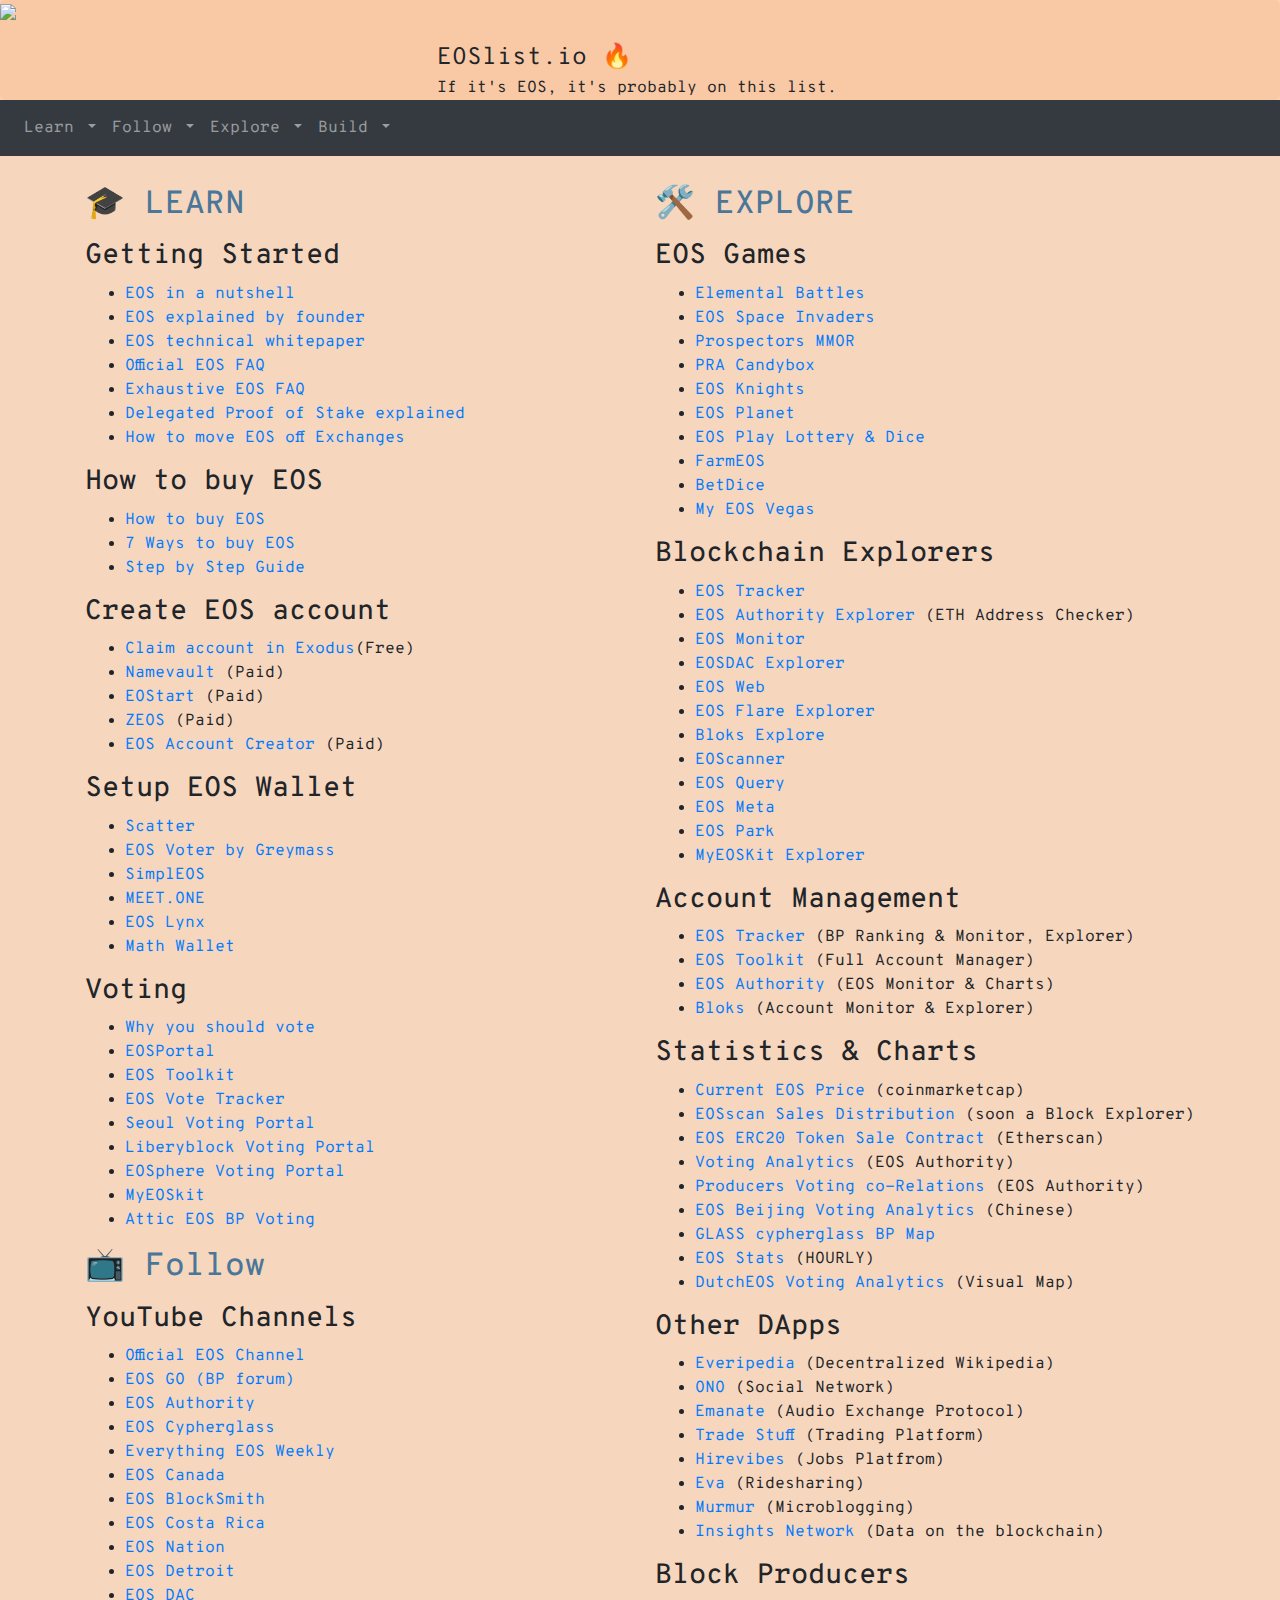
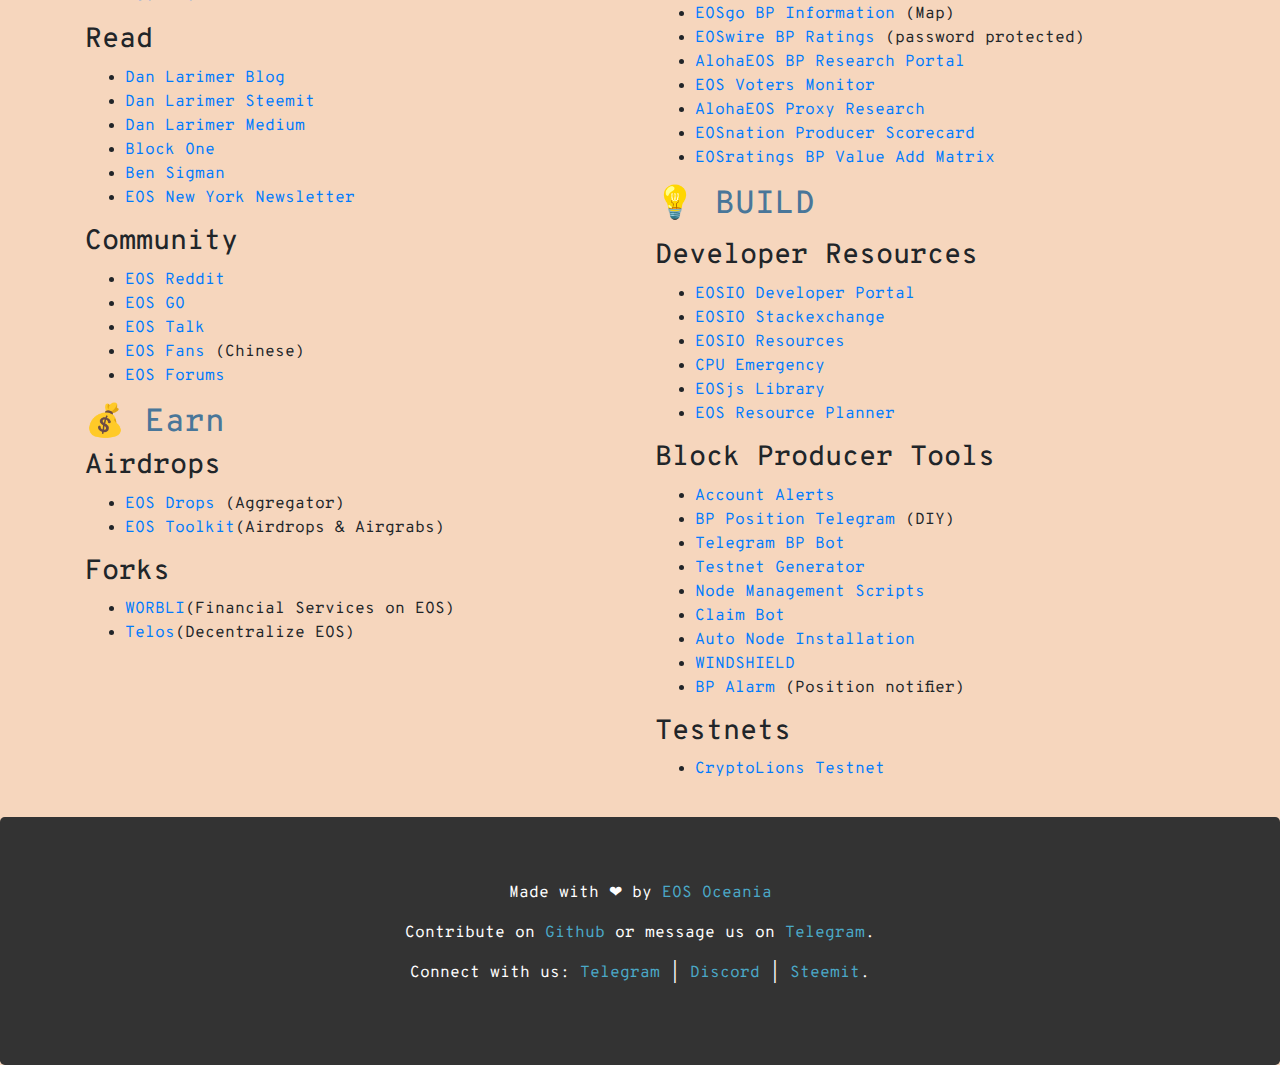
==== home.html @ b073e50b "Added contribution link" ====
<!DOCTYPE html>
<html lang="en">
  <head>
  <meta charset="utf-8"> 
  <meta name="viewport" content="width=device-width, initial-scale=1">

  <title>The Definitive List of EOS Projects, Resources & DApps | EOSlist.io</title>

  <meta name="description" content="Keeping up to date with the EOS Ecosystem has never been this easy!
  Now you have all eosio projects, dapps & tutorials in one place. If it's EOS - it's probably on this list." />

  <meta name="keywords" content="EOS, eos, EOSIO, eosio, DAPPS, DApps, EOS resources, EOS list, EOS projects" />
  <meta name="Robots" content="index,follow" />
	  	  
<!-- Google Analytics -->
<script>
(function(i,s,o,g,r,a,m){i['GoogleAnalyticsObject']=r;i[r]=i[r]||function(){
(i[r].q=i[r].q||[]).push(arguments)},i[r].l=1*new Date();a=s.createElement(o),
m=s.getElementsByTagName(o)[0];a.async=1;a.src=g;m.parentNode.insertBefore(a,m)
})(window,document,'script','https://www.google-analytics.com/analytics.js','ga');

ga('create', 'UA-127103518-2', 'auto');
ga('send', 'pageview');
</script>
<!-- End Google Analytics -->	  
	  
  </script>
	  
  <link rel="stylesheet" href="https://maxcdn.bootstrapcdn.com/bootstrap/4.1.3/css/bootstrap.min.css">
  <link rel="stylesheet" href="./home.css">
  <script src="https://ajax.googleapis.com/ajax/libs/jquery/3.3.1/jquery.min.js"></script>
  <script src="https://cdnjs.cloudflare.com/ajax/libs/popper.js/1.14.3/umd/popper.min.js"></script>
  <script src="https://maxcdn.bootstrapcdn.com/bootstrap/4.1.3/js/bootstrap.min.js"></script>
  <link href="https://fonts.googleapis.com/css?family=Overpass+Mono:300,400,600,700&amp;subset=latin-ext" rel="stylesheet">

   <!-- HTML5 shim and Respond.js for IE8 support of HTML5 elements and media queries -->
  <!-- WARNING: Respond.js doesn't work if you view the page via file:// -->
  <!--[if lt IE 9]>
      <script src="https://oss.maxcdn.com/html5shiv/3.7.2/html5shiv.min.js"></script>
      <script src="https://oss.maxcdn.com/respond/1.4.2/respond.min.js"></script>
  <![endif]-->	  
	  
	  
	  
	  
	  
<style>
  .hero { max-height: 200px;
  padding-top: 0px;
  margin-top: 0px;

  }
  .invert{
    color: #fff;
  background-color: #000;
  }
  .img1 {
		padding: 10px 10px 50px 10px;
  }
  *{
  font-family: "Overpass Mono", monospace;
  }
  h2 {
	color: #497699;
 }
 body{
 /*background-color: #fbe3cf;*/
 background-color: #f6d6bd;
 }
 .bottom{
 background-color: #333;
 color: #fff;
 }
  .bottom a{
 color: #4ba9c8;
 }
.heading-container{
 background-color: #f9c9a5;
 }
  </style>
</head>
<body>

<div class="heading-container">
  <div class="row">
    <div class="col-sm-12 col-md-4 logo-container">
		  <img class="logo" src="https://cdn.steemitimages.com/DQmfYf5gGstGytG9zdXpYiwiYhxTia1myZEdCLdBuCLkZhG/eosoceania-sm.png">
	  </div>
    <div class="col-sm-12 col-md-8 subheading" >
      <div class="title">EOSlist.io 🔥</div>
      <div class="tagline">If it's EOS, it's probably on this list.</div>
    </div>
  </div>
</div>

<nav class="navbar navbar-expand-sm bg-dark navbar-dark" style="text-align:center;">
  <button class="navbar-toggler" type="button" data-toggle="collapse" data-target="#collapsibleNavbar">
    <span class="navbar-toggler-icon"></span>
  </button>
  <div class="collapse navbar-collapse" id="collapsibleNavbar">
    <ul class="navbar-nav">
      <li class="nav-item dropdown">
        <a class="nav-link dropdown-toggle" href="#" id="navbarDropdown" role="button"
        data-toggle="dropdown" aria-haspopup="true" aria-expanded="false">
          Learn
        </a>
        <div class="dropdown-menu" aria-labelledby="navbarDropdown">
            <a class="dropdown-item" href="#start">Getting Started</a>
            <a class="dropdown-item" href="#buy">How to buy EOS</a>
            <a class="dropdown-item" href="#account">Create EOS Account</a>
            <a class="dropdown-item" href="#wallet">Setup EOS Wallets</a>
            <a class="dropdown-item" href="#vote">Voting</a>
        </div>
      </li>

      <li class="nav-item dropdown">
        <a class="nav-link dropdown-toggle" href="#" id="navbarDropdown" role="button"
        data-toggle="dropdown" aria-haspopup="true" aria-expanded="false">
          Follow
        </a>
        <div class="dropdown-menu" aria-labelledby="navbarDropdown">
            <a class="dropdown-item" href="#video">Youtube Channels</a>
            <a class="dropdown-item" href="#article">Read</a>
            <a class="dropdown-item" href="#community">Community</a>
        </div>
      </li>

      <li class="nav-item dropdown">
        <a class="nav-link dropdown-toggle" href="#" id="navbarDropdown" role="button"
        data-toggle="dropdown" aria-haspopup="true" aria-expanded="false">
          Explore
        </a>
        <div class="dropdown-menu" aria-labelledby="navbarDropdown">
          <a class="dropdown-item" class="nav-link" href="#game">EOS Games</a>
          <a class="dropdown-item" class="nav-link" href="#explorer">Blockchain Explorers</a>
          <a class="dropdown-item" class="nav-link" href="#accountmgt">Account Management</a>
          <a class="dropdown-item" class="nav-link" href="#stat">Statistics &amp; Charts</a>
          <a class="dropdown-item" class="nav-link" href="#bp">Block Producers</a>
        </div>
      </li>

      <li class="nav-item dropdown">
        <a class="nav-link dropdown-toggle" href="#" id="navbarDropdown" role="button"
        data-toggle="dropdown" aria-haspopup="true" aria-expanded="false">
          Build
        </a>
        <div class="dropdown-menu" aria-labelledby="navbarDropdown">
          <a class="dropdown-item" class="nav-link" href="#dev">Developer Resources</a>
          <a class="dropdown-item" class="nav-link" href="#bptool">Block Producer Tools</a>
          <a class="dropdown-item" class="nav-link" href="#testnet">Testnets</a>
        </div>
      </li>

    </ul>
  </div>
</nav>

<div class="container main" style="margin-top:30px; padding-bottom:20px;">
  <div class="row">
    <div class="col-sm-6 md-6">
	     <h2>🎓 LEARN</h2>
          <p><a name="start"></a></p>
          <h3>Getting Started</h3>
            <ul>
              <li><a href="https://youtu.be/9C3qFqJQ4Pw"  data-toggle="tooltip" title="Author:boxmining"  target="_blank">EOS in a nutshell</a></li>
              <li><a href="https://youtu.be/xkXuFeN-KMw"  data-toggle="tooltip" title="Author:Dan Larimer"  target="_blank">EOS explained by founder</a></li>
              <li><a href="https://github.com/EOSIO/Documentation/blob/master/TechnicalWhitePaper.md"  data-toggle="tooltip" title="Author:EOSIO"  target="_blank">EOS technical whitepaper</a></li>
              <li><a href="https://eos.io/faq"  data-toggle="tooltip" title="Author:EOS.io"  target="_blank">Official EOS FAQ</a></li>
              <li><a href="https://www.reddit.com/r/eos/comments/88585f/the_exhaustive_eos_faq/"  target="_blank" data-toggle="tooltip" title="Author:Reddit">Exhaustive EOS FAQ</a></li>
              <li><a href="https://steemit.com/dpos/@dantheman/dpos-consensus-algorithm-this-missing-white-paper"  target="_blank">Delegated Proof of Stake explained</a></li>
		          <li><a href="https://steemit.com/eos/@eosnewyork/the-complete-guide-for-moving-eos-tokens-off-of-exchanges"  target="_blank"  data-toggle="tooltip" title="Author:EOS NY">How to move EOS off Exchanges</a></li>
            </ul>
          <p><a name="buy"></a></p>
          <h3>How to buy EOS</h3>
            <ul>
							<li><a href="https://www.bitpremier.com/buy-eos"  target="_blank">How to buy EOS</a></li>
							<li><a href="https://hackernoon.com/where-how-to-buy-eos-ca99d151c8fe" target="_blank" >7 Ways to buy EOS</a></li>
							<li><a href="https://buyingeos.com"  target="_blank">Step by Step Guide</a></li>
            </ul>
          <p><a name="account"></a></p>
          <h3>Create EOS account</h3>
            <ul>
              <li><a href="https://support.exodus.io/article/757-eos-claiming-your-eos-with-simpleos" target="_blank">Claim account in Exodus</a>(Free)</li>
							<li><a href="https://namevault.co"  target="_blank">Namevault</a> (Paid)</li>
							<li><a href="https://www.eostart.com" target="_blank" >EOStart</a> (Paid)</li>
							<li><a href="https://www.zeos.co" target="_blank" >ZEOS</a> (Paid)</li>
							<li><a href="https://eos-account-creator.com" target="_blank" >EOS Account Creator</a> (Paid)</li>
            </ul>
          <p><a name="wallet"></a></p>
          <h3>Setup EOS Wallet</h3>
            <ul>
							<li><a href="https://get-scatter.com" target="_blank">Scatter</a></li>
							<li><a href="https://github.com/greymass/eos-voter"  target="_blank">EOS Voter by Greymass</a></li>
							<li><a href="https://eosrio.io/simpleos"  target="_blank">SimplEOS</a></li>
							<li><a href="https://meet.one/download/en"  target="_blank">MEET.ONE</a></li>
							<li><a href="https://eoslynx.com" target="_blank" >EOS Lynx</a></li>
		    					<li><a href="http://www.mathwallet.org/en/" target="_blank">Math Wallet</a></li>    
	</ul>
          <p><a name="vote"></a></p>
		      <h3>Voting</h3>
            <ul>
              <li><a href="https://steemit.com/eos/@eosoceania/why-you-should-use-your-vote" target="_blank">Why you should vote</a></li>
							<li><a href="http://www.eosportal.io" target="_blank" >EOSPortal</a></li>
              <li><a href="https://eostoolkit.io" target="_blank">EOS Toolkit</a></li>
              <li><a href="https://votetracker.io" target="_blank">EOS Vote Tracker</a></li>
							<li><a href="https://portal.eoseoul.io"  target="_blank">Seoul Voting Portal</a></li>
              <li><a href="http://vote.libertyblock.io"  target="_blank">Liberyblock Voting Portal</a></li>
							<li><a href="https://eosvoter.eosphere.io" target="_blank" >EOSphere Voting Portal</a></li>
							<li><a href="https://www.myeoskit.com/?#/vote"  target="_blank">MyEOSkit</a></li>
							<li><a href="https://atticlab.net/vote" target="_blank" >Attic EOS BP Voting</a></li>
						</ul>
          <h2>📺 Follow</h2>
          <p><a name="video"></a></p>
					<h3>YouTube Channels</h3>
						<ul>
						  <li><a href="https://www.youtube.com/channel/UCbc7vIgwb-sPSckU0FbWmRg" target="_blank">Official EOS Channel</a></li>
						  <li><a href="https://www.youtube.com/channel/UC0fwWI2RBBtEIYIP6fH68XQ" target="_blank">EOS GO (BP forum)</a></li>
							<li><a href="https://www.youtube.com/channel/UCCBylil96ibgcBC1FDcMouw" target="_blank">EOS Authority</a></li>
							<li><a href="https://www.youtube.com/channel/UCnXofUeO5w1dO9JGWWDdqPQ" target="_blank">EOS Cypherglass</a></li>
              <li><a href="https://youtu.be/VsXN1rg1IPo" target="_blank">Everything EOS Weekly</a></li>
							<li><a href="https://www.youtube.com/channel/UCoTHlEOVdeN9NOc5b5C1-vQ" target="_blank">EOS Canada</a></li>
							<li><a href="https://www.youtube.com/channel/UC0UaoraKSMrjBQ7OH-i_XPw" target="_blank">EOS BlockSmith</a></li>
							<li><a href="https://www.youtube.com/channel/UCvYinCH3O1iKpi-_dNfQAGQ" target="_blank">EOS Costa Rica</a></li>
							<li><a href="https://www.youtube.com/channel/UCXgAY9DyooykrubRXw3xK1g" target="_blank">EOS Nation</a></li>
							<li><a href="https://www.youtube.com/channel/UCnbdh6f2U54_18YEe89xpnA" target="_blank">EOS Detroit</a></li>
							<li><a href="https://www.youtube.com/user/testingorg1/videos" target="_blank" >EOS DAC</a></li>
            </ul>
            <p><a name="article"></a></p>
              <h3>Read</h3>
                <ul>
                  <li><a href="https://bytemaster.github.io"  target="_blank">Dan Larimer Blog</a></li>
                  <li><a href="https://steemit.com/@dan"  target="_blank">Dan Larimer Steemit</a></li>
                  <li><a href="https://medium.com/@bytemaster"  target="_blank">Dan Larimer Medium</a></li>
                  <li><a href="https://medium.com/block-one"  target="_blank">Block One</a></li>
                  <li><a href="https://medium.com/@bensig"  target="_blank">Ben Sigman</a></li>
                  <li><a href="https://medium.com/@eosnewyork"  target="_blank">EOS New York Newsletter</a></li>
                </ul>
              <p><a name="community"></a></p>
              <h3>Community</h3>
                <ul>
              	   <li><a href="https://www.reddit.com/r/eos" target="_blank">EOS Reddit</a></li>
							     <li><a href="https://forums.eosgo.io" target="_blank">EOS GO</a></li>
								   <li><a href="https://eostalk.io/forums" target="_blank">EOS Talk</a></li>
              	   <li><a href="https://eosfans.io" target="_blank">EOS Fans</a> (Chinese) </li>
                  <li><a href="https://eosforum.org" target="_blank">EOS Forums</a></li>
        			 </ul>
	    <h2>💰 Earn </h2> 
		<h3>Airdrops</h3>
                <ul>
                  <li><a href="https://eosdrops.io/"  target="_blank">EOS Drops</a> (Aggregator) </li>
                  <li><a href="https://eostoolkit.io"  target="_blank">EOS Toolkit</a>(Airdrops & Airgrabs)</li>
                </ul>
		<h3>Forks</h3>
                <ul>
			<li><a href="https://www.worbli.io/"  target="_blank">WORBLI</a>(Financial Services on EOS)</li>
                  <li><a href="https://www.telosfoundation.io/"  target="_blank">Telos</a>(Decentralize EOS)</li>
                </ul>
          </div>
 <div class="col-sm-6 md-6">
  <h2>🛠️ EXPLORE</h2>
  <p><a name="game"></a></p>
  	<h3>EOS Games</h3>
  	 <ul>
  	    <li><a href="https://battles.eos.io">Elemental Battles</a></li>
      	    <li><a href="https://eosauthority.com/space"  target="_blank">EOS Space Invaders</a></li>
            <li><a href="https://prospectors.io/"  target="_blank">Prospectors MMOR</a></li>	    
     	    <li><a href="https://chain.pro/web-prabox/#/home"  target="_blank">PRA Candybox</a></li>
      	    <li><a href="http://eosknights.io"  target="_blank">EOS Knights</a></li>
	    <li><a href="https://eosplanet.one/"  target="_blank">EOS Planet</a></li>
      	    <li><a href="https://eosplay.com"  target="_blank">EOS Play Lottery & Dice</a></li>
      	    <li><a href="https://www.farmeos.io"  target="_blank">FarmEOS</a></li>
      	    <li><a href="https://betdice.one"  target="_blank">BetDice</a></li>
      	   <li><a href="https://www.myeosvegas.com"  target="_blank">My EOS Vegas</a></li>
    	</ul>
  <p><a name="explorer"></a></p>
  	<h3>Blockchain Explorers</h3>
         <ul>
      	  <li><a href="https://eostracker.io" target="_blank">EOS Tracker</a></li>
      	  <li><a href="https://eosauthority.com" target="_blank">EOS Authority Explorer</a> (ETH Address Checker)</li>
      	  <li><a href="https://eosmonitor.io" target="_blank">EOS Monitor</a></li>
      	  <li><a href="https://explorer.eosdac.io/transfers" target="_blank">EOSDAC Explorer</a></li>
      	  <li><a href="https://eosweb.net" target="_blank">EOS Web</a> </li>
      	  <li><a href="http://eosflare.io" target="_blank">EOS Flare Explorer</a></li>
          <li><a href="https://www.bloks.io" target="_blank">Bloks Explore</a></li>
          <li><a href="https://eoscanner.io" target="_blank">EOScanner</a></li>
          <li><a href="https://eosquery.com" target="_blank">EOS Query</a></li>
    	  <li><a href="https://eosmeta.io" target="_blank">EOS Meta</a></li>
          <li><a href="https://eospark.com" target="_blank">EOS Park</a></li>
          <li><a href="https://www.myeoskit.com/?#/tx" target="_blank">MyEOSKit Explorer</a></li>
  </ul>
  <p></a name="accountmgt"></a></p>
  <h3>Account Management</h3>
	 <ul>
	 <li><a href="https://eostracker.io"  target="_blank">EOS Tracker</a> (BP Ranking &amp; Monitor, Explorer)</li>
	 <li><a href="https://eostoolkit.io" target="_blank">EOS Toolkit</a> (Full Account Manager)</li>
	 <li><a href="https://eosauthority.com"  target="_blank">EOS Authority</a> (EOS Monitor &amp; Charts)</li>
	 <li><a href="https://www.bloks.io" target="_blank" >Bloks</a> (Account Monitor &amp; Explorer)</li>
          </ul>
  <p><a name="stat"></a></p>
  <h3>Statistics &amp; Charts</h3>
    <ul>
      <li><a href="https://coinmarketcap.com/currencies/eos/#markets" target="_blank">Current EOS Price</a> (coinmarketcap)</li>
      <li><a href="https://eosscan.io" target="_blank">EOSscan Sales Distribution</a> (soon a Block Explorer)</li>
      <li><a href="https://etherscan.io/token/EOS" target="_blank">EOS ERC20 Token Sale Contract</a> (Etherscan)</li>
      <li><a href="https://eosauthority.com/voting_analytics" target="_blank">Voting Analytics</a> (EOS Authority)</li>
      <li><a href="https://eosauthority.com/producers_relation" target="_blank">Producers Voting co-Relations</a> (EOS Authority)</li>
      <li><a href="http://eosbeijing.one/data/#/bpByEOS" target="_blank">EOS Beijing Voting Analytics</a> (Chinese)</li>
      <li><a href="https://glass.cypherglass.com" >GLASS cypherglass BP Map</a></li>
		  <li><a href="https://www.eosstats.io/hourlystats" target="_blank">EOS Stats</a> (HOURLY)</li>
      <li><a href="https://dutcheos.io/votenet" target="_blank">DutchEOS Voting Analytics</a> (Visual Map)</span></li>
    </ul>
    <p><a name="bp"></a></p>
   <h3>Other DApps</h3>
    <ul>
      <li><a href="https://everipedia.org/" target="_blank">Everipedia</a> (Decentralized Wikipedia)</li>
      <li><a href="https://www.ono.chat/en/" target="_blank">ONO</a> (Social Network)</li>
      <li><a href="https://emanate.live/" target="_blank">Emanate</a> (Audio Exchange Protocol)</li>
      <li><a href="https://www.tradestuff.com/" target="_blank">Trade Stuff</a> (Trading Platform)</li>
     <li><a href=" https://www.hirevibes.io/" target="_blank">Hirevibes</a> (Jobs Platfrom)</li> 	
   <li><a href="https://eva.coop/" target="_blank">Eva</a> (Ridesharing)</li>
   <li><a href="https://www.murmurdapp.com/" target="_blank">Murmur</a> (Microblogging)</li>
	    
	    
	  <li><a href="https://insights.network/" target="_blank">Insights Network</a> (Data on the blockchain)</li>   
    </ul>
    <h3>Block Producers</h3>
            <ul>
		<li><a href="https://bp.eosgo.io" target="_blank" >EOSgo BP Information</a> (Map)</li>
		<li><a href="https://www.eoswire.org/bpcompliance" target="_blank" >EOSwire BP Ratings</a> (password protected)</li>
		<li><a href="https://www.alohaeos.com/vote"  target="_blank">AlohaEOS BP Research Portal</a></li>
              <li><a href="http://eosvoters.com" target="_blank" >EOS Voters Monitor</a></li>
		<li><a href="https://www.alohaeos.com/vote/proxy"  target="_blank">AlohaEOS Proxy Research</a></li>
		<li><a href="https://validate.eosnation.io/producers"  target="_blank">EOSnation Producer Scorecard</a></li>
		<li><a href="https://eosratings.com/vam"  target="_blank">EOSratings BP Value Add Matrix</a></li>
            </ul>
<h2>💡 BUILD</h2>
<p><a name="dev"></a></p>
  <h3>Developer Resources</h3>
        <ul>
          <li><a href="https://developers.eos.io" target="_blank">EOSIO Developer Portal</a></li>
          <li><a href="https://eosio.stackexchange.com" target="_blank">EOSIO Stackexchange</a></li>
          <li><a href="https://eos.io/resources" target="_blank">EOSIO Resources</a></li>
          <li><a href="https://www.cpuemergency.com" target="_blank">CPU Emergency</a></li>	
	  <li><a href="https://github.com/eosio/eosjs" target="_blank">EOSjs Library</a></li>
	  <li><a href="https://www.eosrp.io/" target="_blank">EOS Resource Planner</a></li>		
          </ul>
          <p><a name="bptool"></a></p>
  <h3>Block Producer Tools</h3>
  <ul>
		<li><a href="https://eosauthority.com" target="_blank">Account Alerts</a></li>
		<li><a href="https://github.com/CryptoLions/BP-Position-Telegram-Notifier" target="_blank">BP Position Telegram</a> (DIY)</li>
		<li><a href="https://t.me/eosvotetracker_bot" target="_blank">Telegram BP Bot</a></li>	
	  <li><a href="https://github.com/EOSLaoMao/eos-cluster-generator" target="_blank">Testnet Generator</a></li>
    <li><a href="https://github.com/CryptoLions/EOS-MainNet" target="_blank">Node Management Scripts</a></li>
    <li><a href="https://github.com/CryptoLions/EOS-Claim-Bot" target="_blank">Claim Bot</a></li>
    <li><a href="https://eosnode.tools/automation" target="_blank">Auto Node Installation</a></li>
		<li><a href="https://github.com/cypherglassdotcom/windshield" target="_blank">WINDSHIELD</a></li>
	  <li><a href="https://eossweden.org/bpalarm/">BP Alarm </a>(Position notifier)</li>
  </ul>
  <p><a name="testnet"></a></p>
<h3>Testnets</h3>
  <ul>
    <li><a href="https://github.com/CryptoLions/EOS-MainNet" target="_blank">CryptoLions Testnet</a></li>
  </ul>
      </div>
  </div>
</div>



<div class="jumbotron text-center bottom" style="margin-bottom:0">
  <p>Made with ❤ by <a href="https://www.eosoceania.io">EOS Oceania</a></p>
  <p>Contribute on <a href="https://github.com/eosoceania/eoslist">Github</a> or message us on <a href="https://t.me/joinchat/IB6xJg7tmo7v4knEJyQRSw">Telegram</a>.</p>
  <p>Connect with us: <a href="https://t.me/joinchat/IB6xJg7tmo7v4knEJyQRSw">Telegram</a> | <a href="https://discord.gg/eAdBZBv">Discord</a> | <a href="https://steemit.com/@eosoceania">Steemit</a>.</p>
</div>
</body>
</html>
---- home.css ----
.heading-container {
    max-height: 200px;
    padding-top: 0px;
    margin-top: 0px;

    background-color: #e9ecef;
    border-radius: .3rem;
}

.heading-container .subheading {
    padding-top:40px;
}
.heading-container .subheading .title {
    font-size: 1.5rem;
}

@media only screen and (max-width: 767px) {
    .heading-container .logo-container {
        text-align: center;
    }
    .heading-container .subheading {
        margin-top: -20px;
        padding-top: 4px;
        text-align: center;
        padding-bottom: 8px;
    }
    .heading-container .subheading .title {
        font-size: 1.5rem;
    }   
}
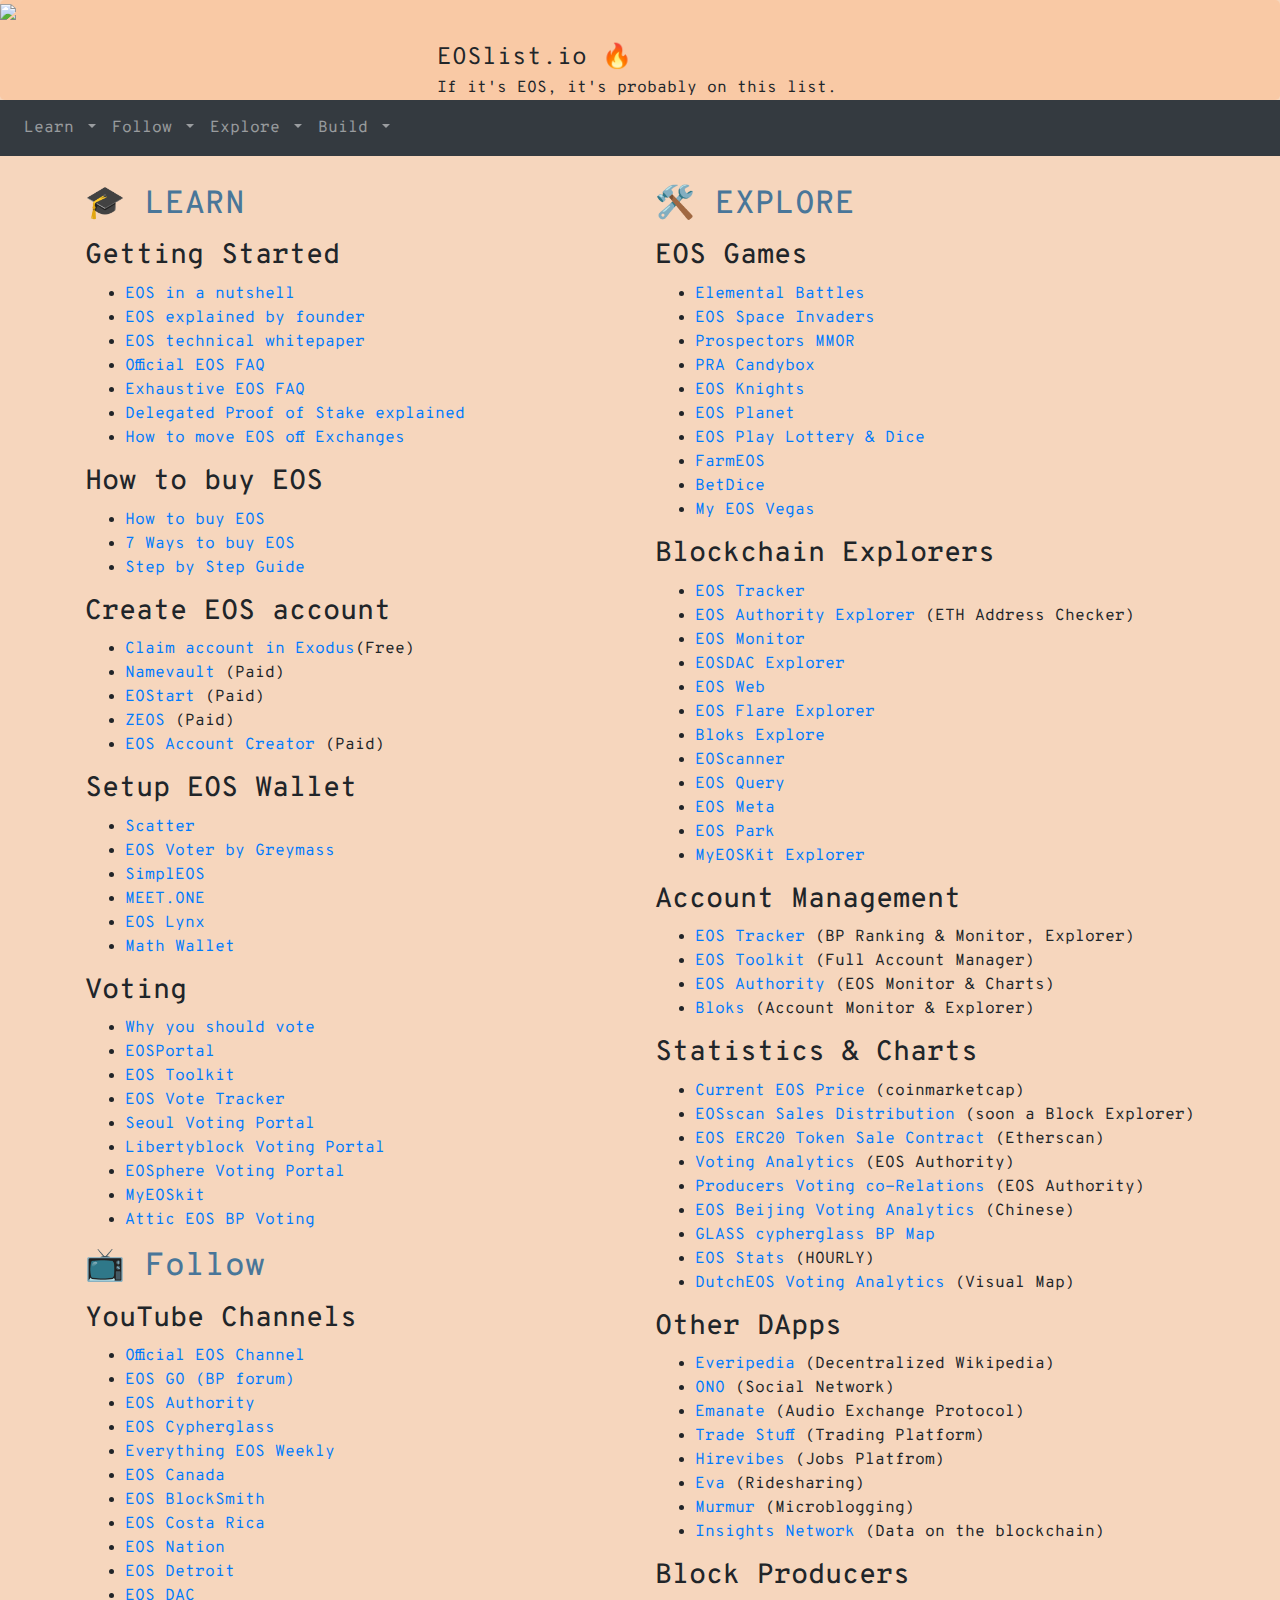
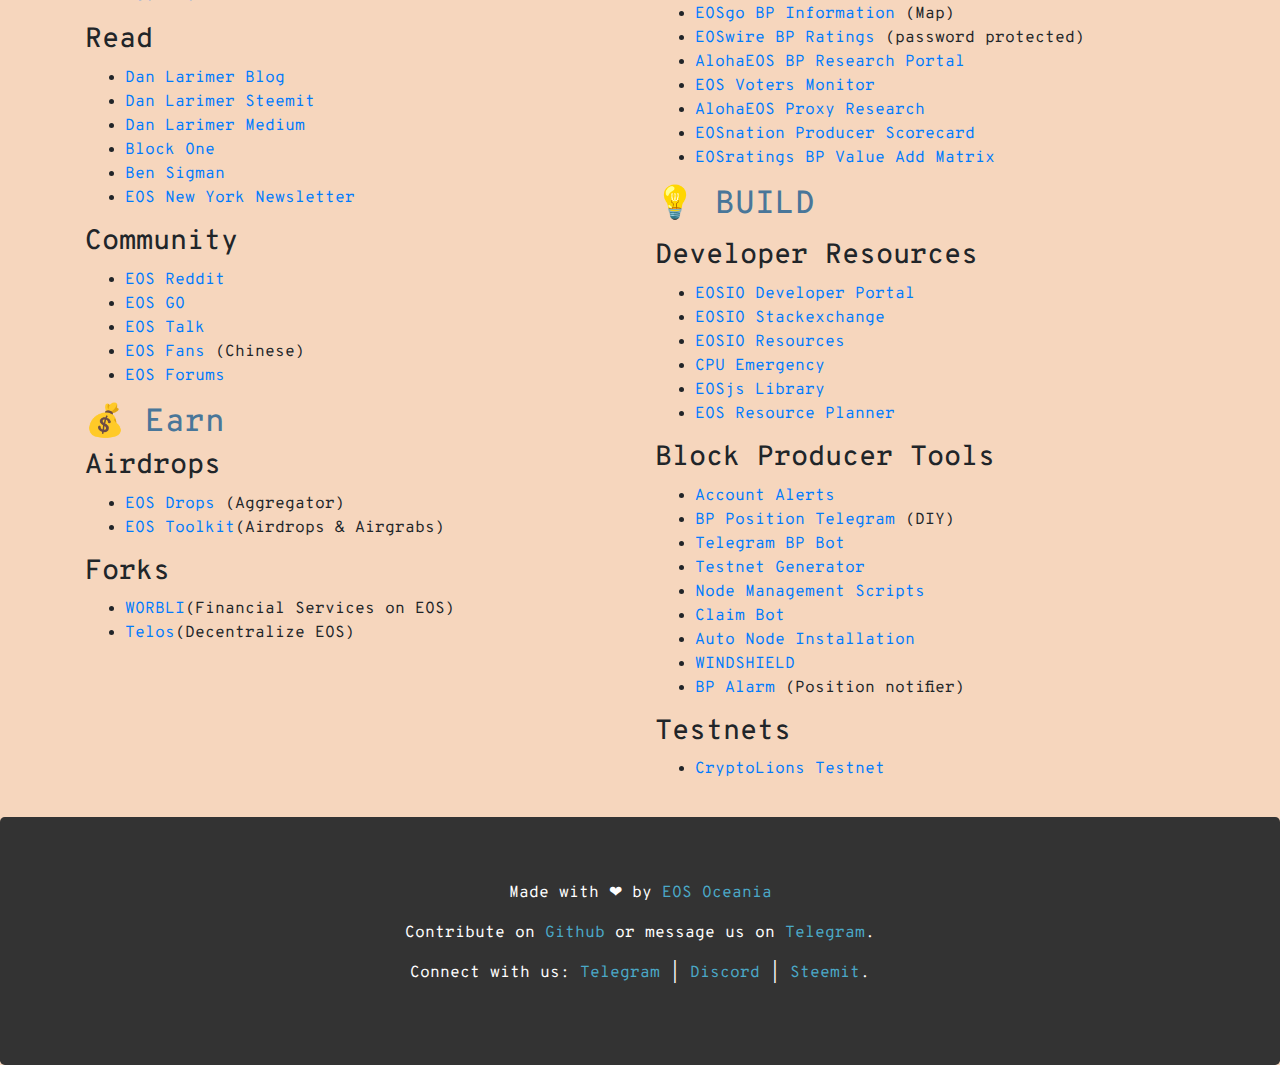
==== commit 9ba3dec9: "typo" ====
--- a/home.html
+++ b/home.html
@@ -204,7 +204,7 @@
               <li><a href="https://eostoolkit.io" target="_blank">EOS Toolkit</a></li>
               <li><a href="https://votetracker.io" target="_blank">EOS Vote Tracker</a></li>
 							<li><a href="https://portal.eoseoul.io"  target="_blank">Seoul Voting Portal</a></li>
-              <li><a href="http://vote.libertyblock.io"  target="_blank">Liberyblock Voting Portal</a></li>
+              <li><a href="http://vote.libertyblock.io"  target="_blank">Libertyblock Voting Portal</a></li>
 							<li><a href="https://eosvoter.eosphere.io" target="_blank" >EOSphere Voting Portal</a></li>
 							<li><a href="https://www.myeoskit.com/?#/vote"  target="_blank">MyEOSkit</a></li>
 							<li><a href="https://atticlab.net/vote" target="_blank" >Attic EOS BP Voting</a></li>
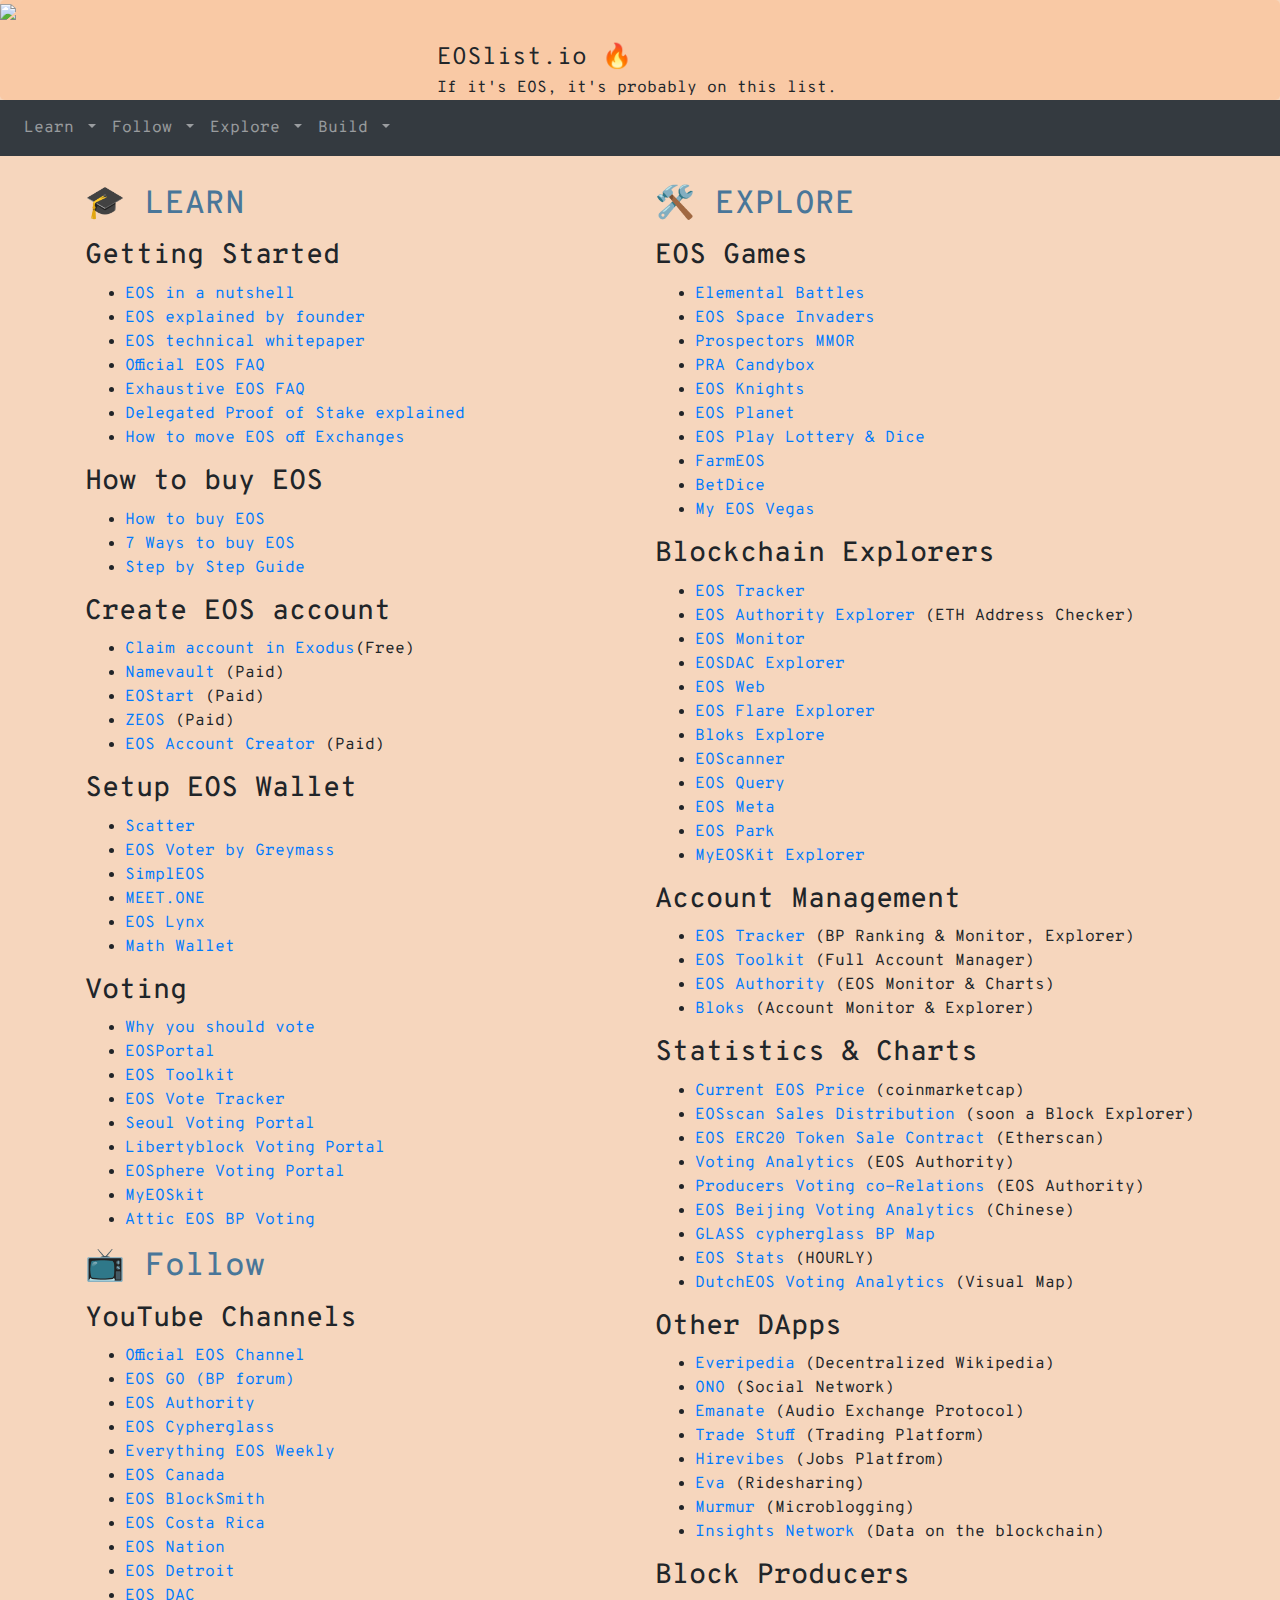
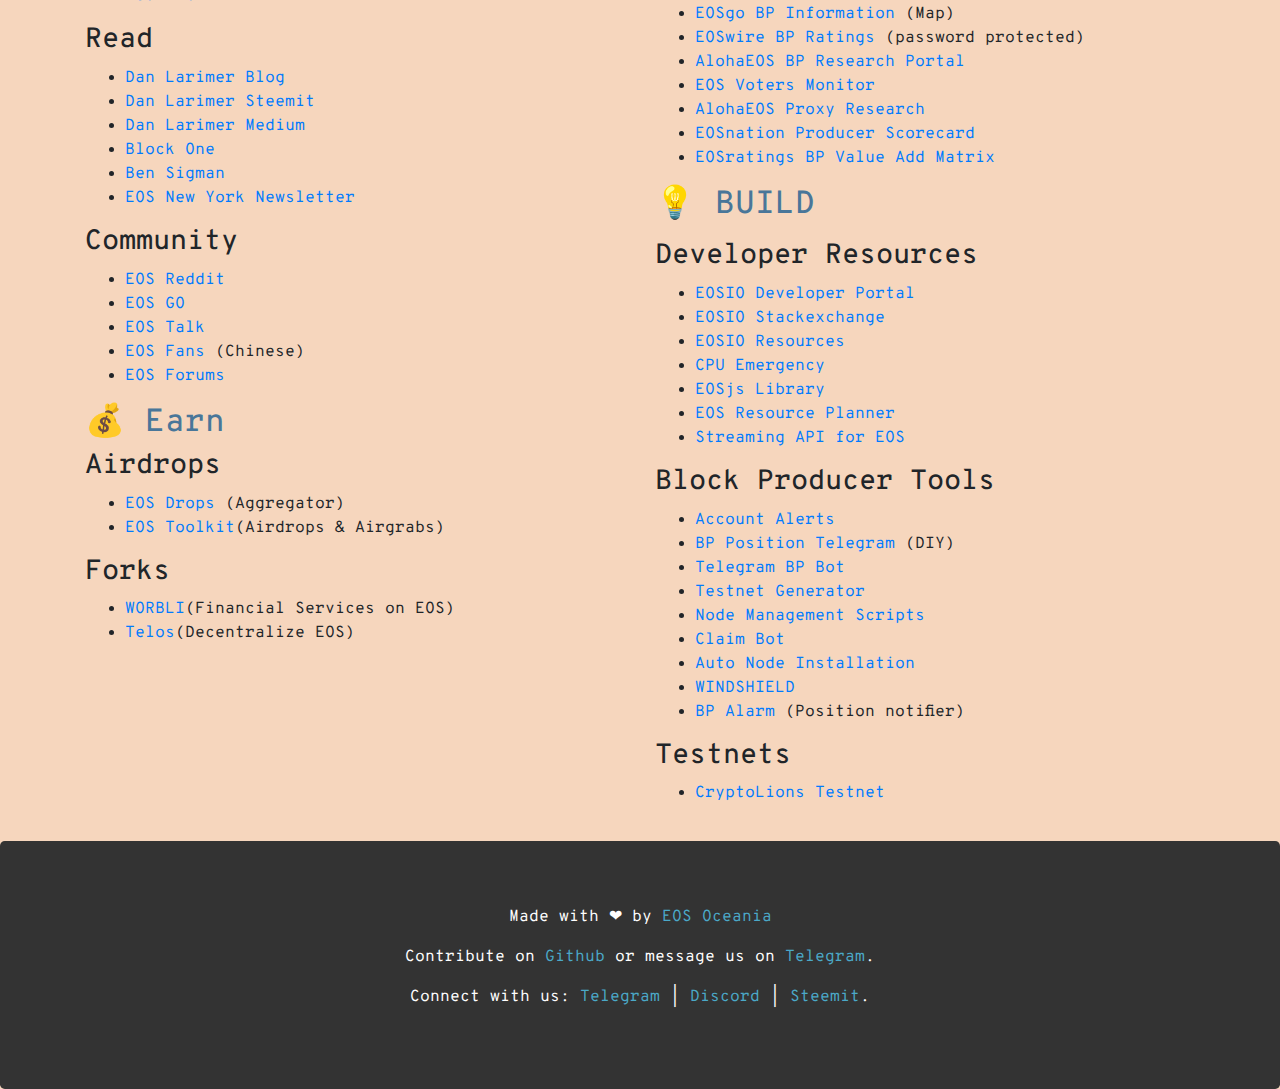
==== commit 15485570: "dfuse" ====
--- a/home.html
+++ b/home.html
@@ -4,10 +4,15 @@
   <meta charset="utf-8"> 
   <meta name="viewport" content="width=device-width, initial-scale=1">
 
-  <title>The Definitive List of EOS Projects, Resources & DApps | EOSlist.io</title>
+  <title>The Definitive List of EOS Projects, Resources & DApps | eoslist.io</title>
 
   <meta name="description" content="Keeping up to date with the EOS Ecosystem has never been this easy!
-  Now you have all eosio projects, dapps & tutorials in one place. If it's EOS - it's probably on this list." />
+  Now you have all eosio projects, dapps & tutorials in one place." />
+
+  <meta property="og:image" content="https://cdn.steemitimages.com/DQmY9hA75itRL9Yg1LP5Psp6psfZa7AvCHzdnxxHBEtbKft/eoslist.png">
+  <meta property="og:image:type" content="image/png">
+  <meta property="og:image:width" content="1200">
+  <meta property="og:image:height" content="630">  
 
   <meta name="keywords" content="EOS, eos, EOSIO, eosio, DAPPS, DApps, EOS resources, EOS list, EOS projects" />
   <meta name="Robots" content="index,follow" />
@@ -342,7 +347,8 @@
           <li><a href="https://eos.io/resources" target="_blank">EOSIO Resources</a></li>
           <li><a href="https://www.cpuemergency.com" target="_blank">CPU Emergency</a></li>	
 	  <li><a href="https://github.com/eosio/eosjs" target="_blank">EOSjs Library</a></li>
-	  <li><a href="https://www.eosrp.io/" target="_blank">EOS Resource Planner</a></li>		
+	  <li><a href="https://www.eosrp.io/" target="_blank">EOS Resource Planner</a></li>
+	  <li><a href="https://dfuse.io" target="_blank">Streaming API for EOS</a></li>	
           </ul>
           <p><a name="bptool"></a></p>
   <h3>Block Producer Tools</h3>
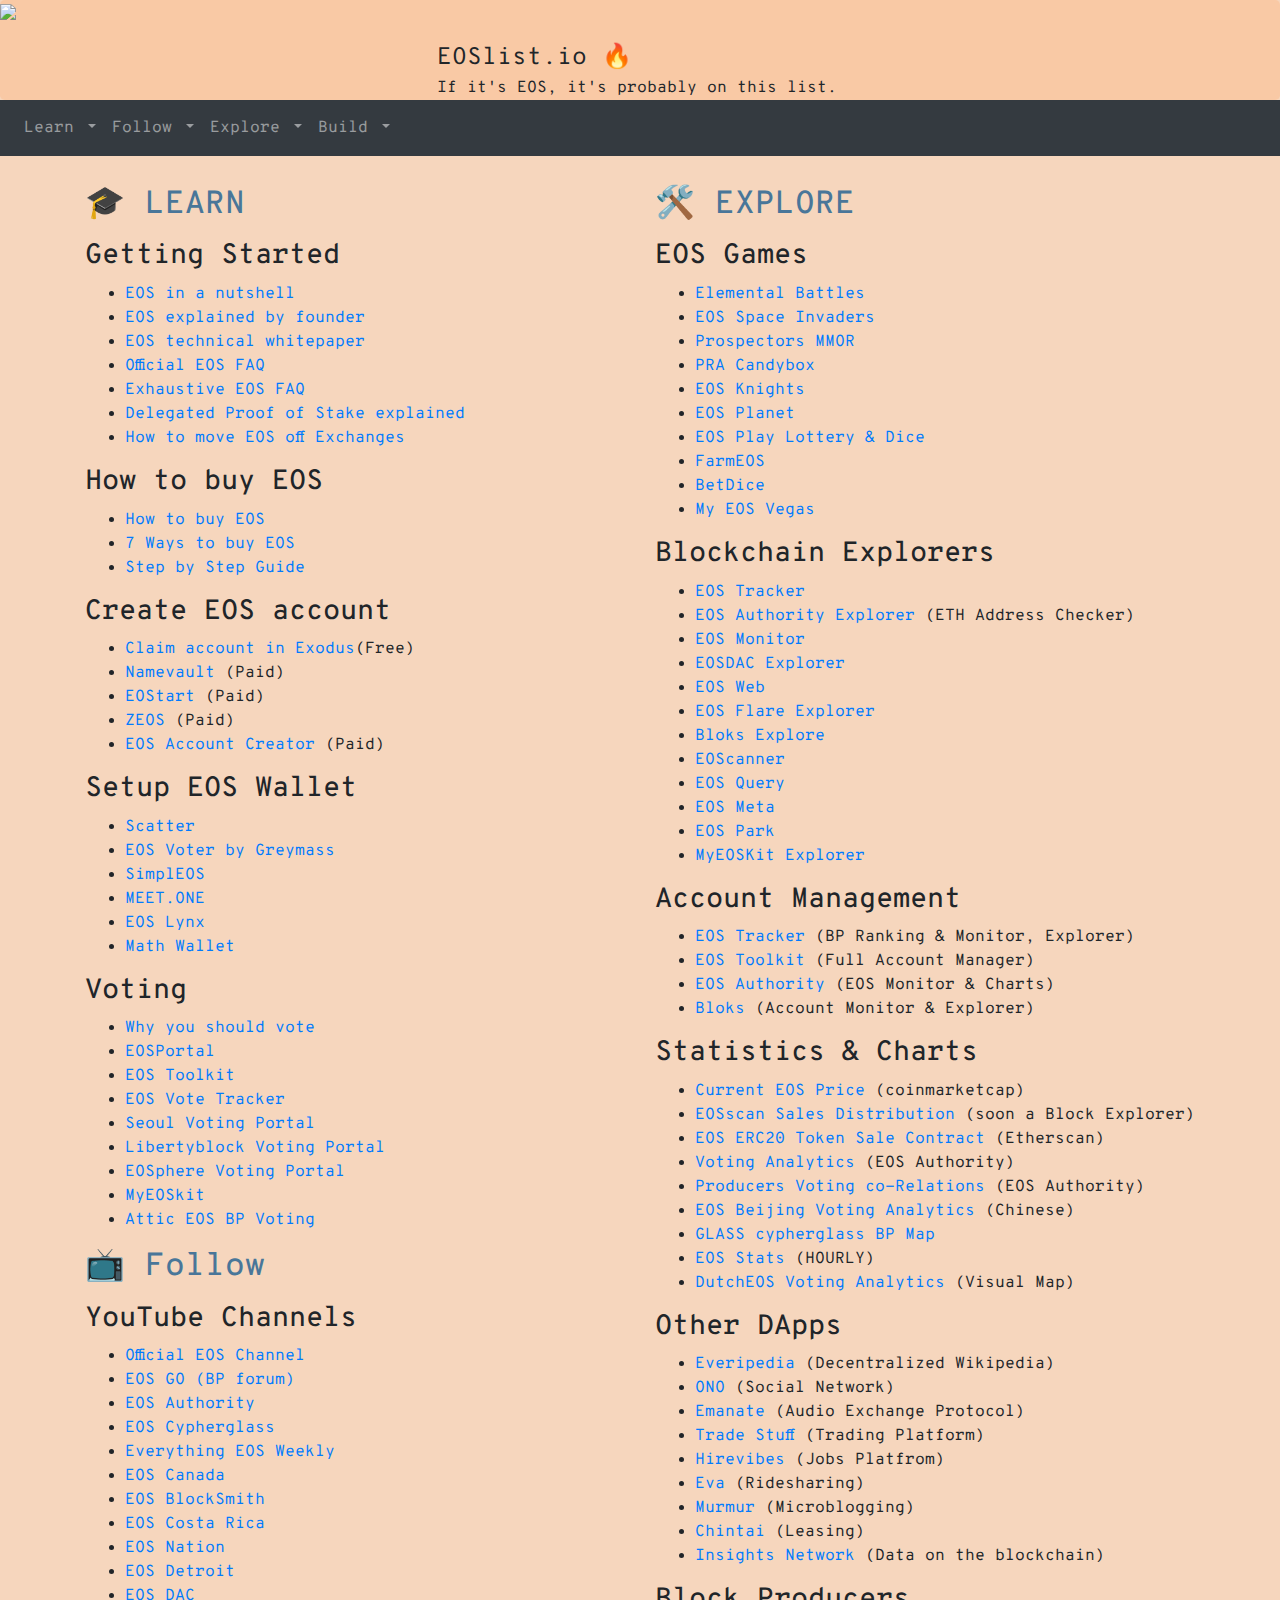
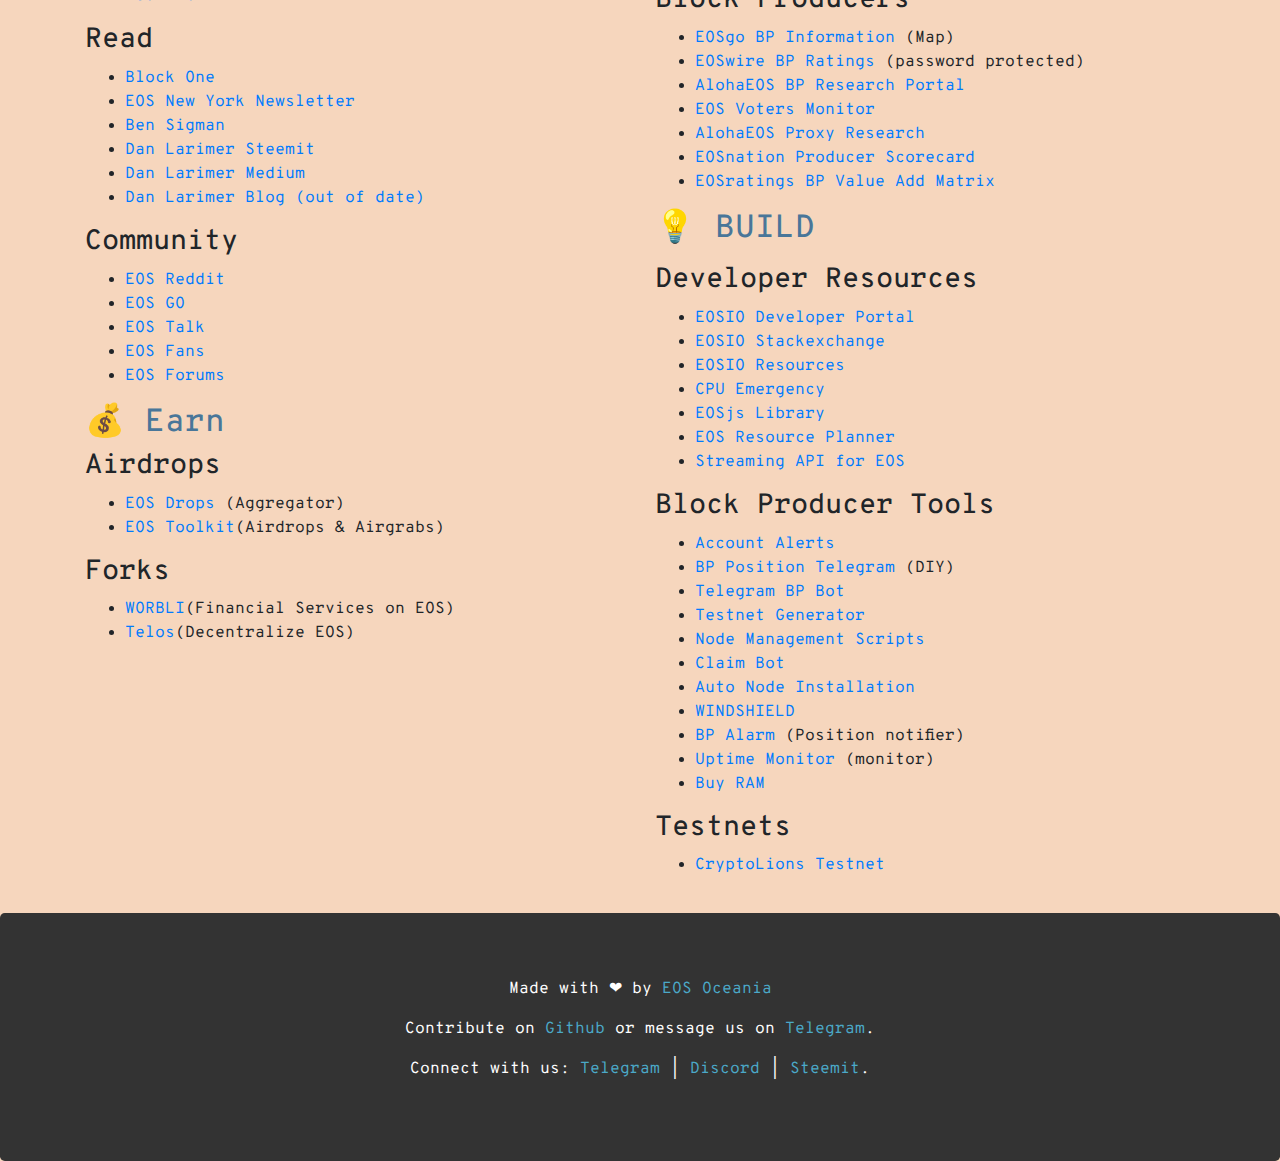
==== commit 18336da0: "updated read section of list, reordered based on active or not" ====
--- a/home.html
+++ b/home.html
@@ -233,12 +233,12 @@
             <p><a name="article"></a></p>
               <h3>Read</h3>
                 <ul>
-                  <li><a href="https://bytemaster.github.io"  target="_blank">Dan Larimer Blog</a></li>
+                  <li><a href="https://medium.com/block-one"  target="_blank">Block One</a></li>
+                  <li><a href="https://medium.com/@eosnewyork"  target="_blank">EOS New York Newsletter</a></li>
+                  <li><a href="https://medium.com/@bensig"  target="_blank">Ben Sigman</a></li>
                   <li><a href="https://steemit.com/@dan"  target="_blank">Dan Larimer Steemit</a></li>
                   <li><a href="https://medium.com/@bytemaster"  target="_blank">Dan Larimer Medium</a></li>
-                  <li><a href="https://medium.com/block-one"  target="_blank">Block One</a></li>
-                  <li><a href="https://medium.com/@bensig"  target="_blank">Ben Sigman</a></li>
-                  <li><a href="https://medium.com/@eosnewyork"  target="_blank">EOS New York Newsletter</a></li>
+                  <li><a href="https://bytemaster.github.io"  target="_blank">Dan Larimer Blog (out of date)</a></li>
                 </ul>
               <p><a name="community"></a></p>
               <h3>Community</h3>
@@ -246,7 +246,7 @@
               	   <li><a href="https://www.reddit.com/r/eos" target="_blank">EOS Reddit</a></li>
 							     <li><a href="https://forums.eosgo.io" target="_blank">EOS GO</a></li>
 								   <li><a href="https://eostalk.io/forums" target="_blank">EOS Talk</a></li>
-              	   <li><a href="https://eosfans.io" target="_blank">EOS Fans</a> (Chinese) </li>
+              	   <li><a href="https://eosfans.io" target="_blank">EOS Fans</a> </li>
                   <li><a href="https://eosforum.org" target="_blank">EOS Forums</a></li>
         			 </ul>
 	    <h2>💰 Earn </h2> 
@@ -324,7 +324,7 @@
      <li><a href=" https://www.hirevibes.io/" target="_blank">Hirevibes</a> (Jobs Platfrom)</li> 	
    <li><a href="https://eva.coop/" target="_blank">Eva</a> (Ridesharing)</li>
    <li><a href="https://www.murmurdapp.com/" target="_blank">Murmur</a> (Microblogging)</li>
-	    
+<li><a href="https://eos.chintai.io/exchange/EOS7D" target="_blank">Chintai</a> (Leasing)</li>	    
 	    
 	  <li><a href="https://insights.network/" target="_blank">Insights Network</a> (Data on the blockchain)</li>   
     </ul>
@@ -362,6 +362,8 @@
     <li><a href="https://eosnode.tools/automation" target="_blank">Auto Node Installation</a></li>
 		<li><a href="https://github.com/cypherglassdotcom/windshield" target="_blank">WINDSHIELD</a></li>
 	  <li><a href="https://eossweden.org/bpalarm/">BP Alarm </a>(Position notifier)</li>
+	  <li><a href="https://eosmonitor.dutcheos.io/">Uptime Monitor </a>(monitor)</li>
+	  <li><a href=" https://buyeosram.io/">Buy RAM </a></li>
   </ul>
   <p><a name="testnet"></a></p>
 <h3>Testnets</h3>
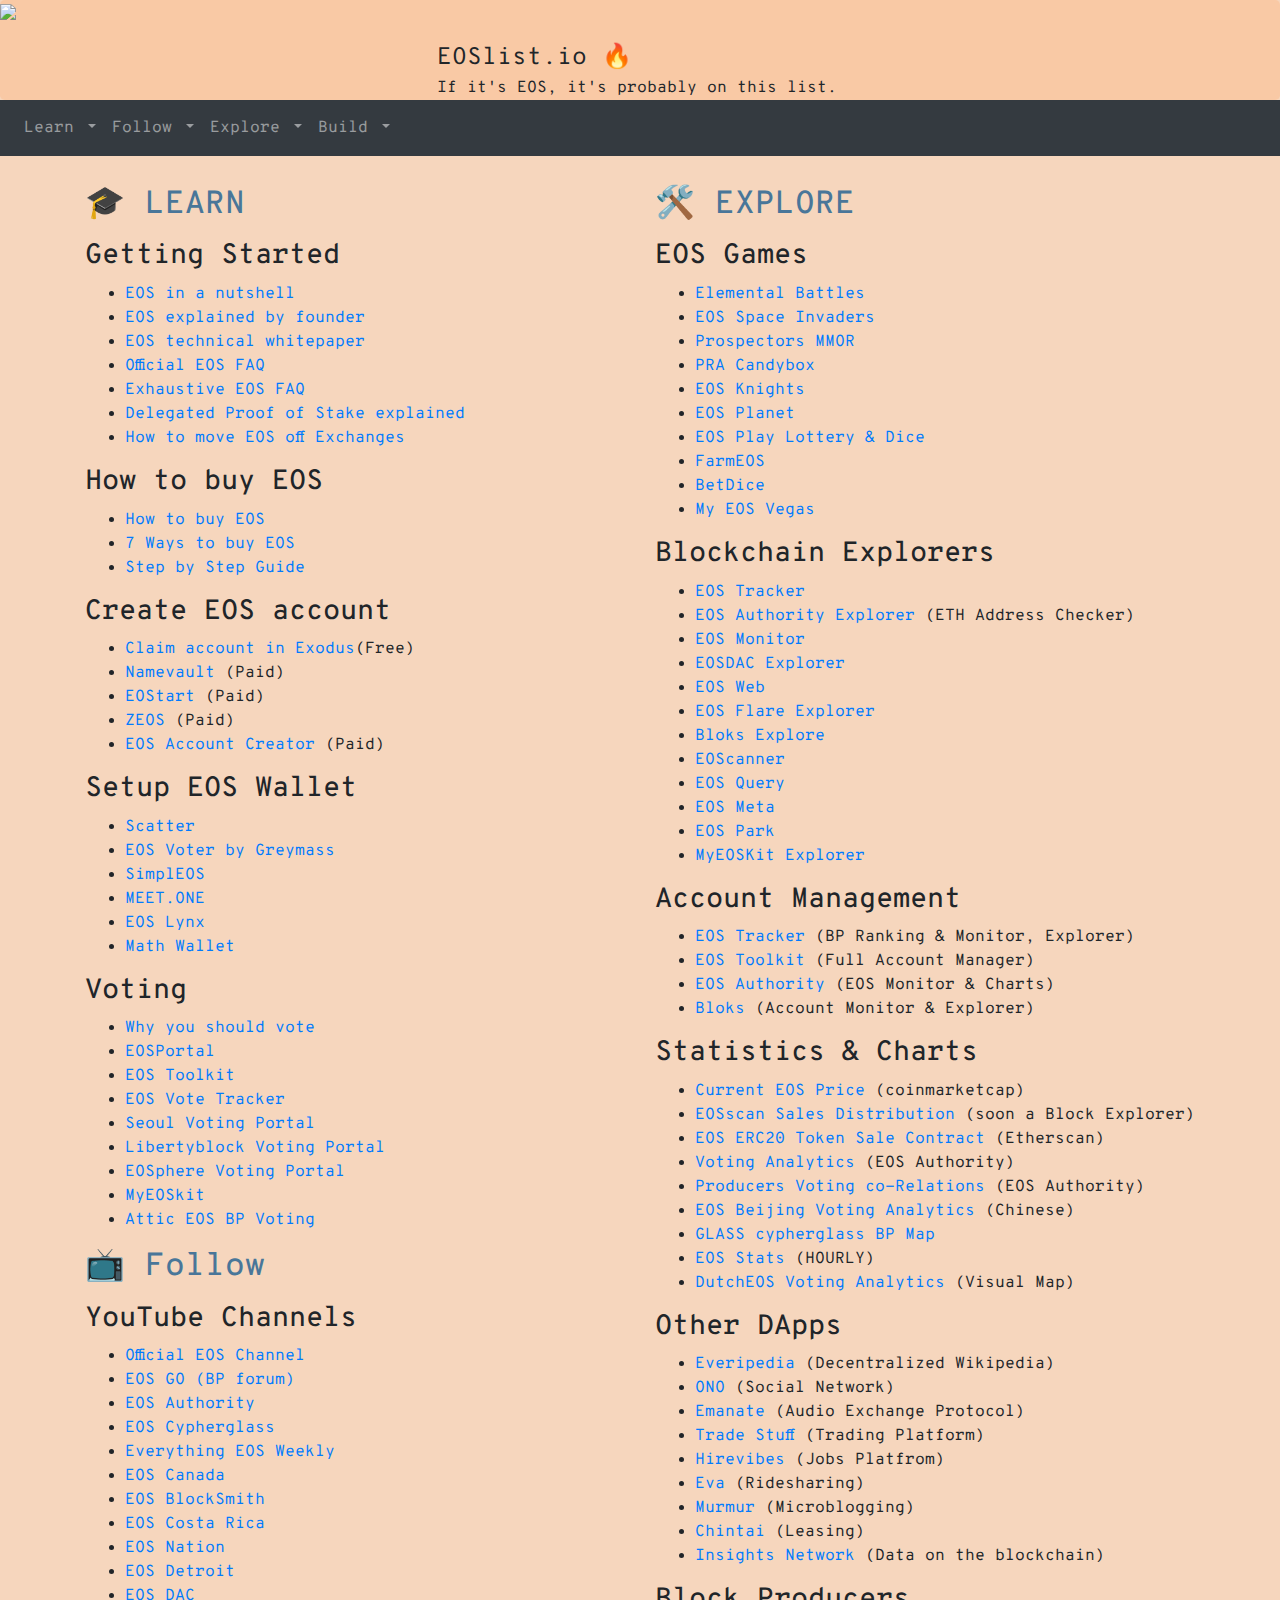
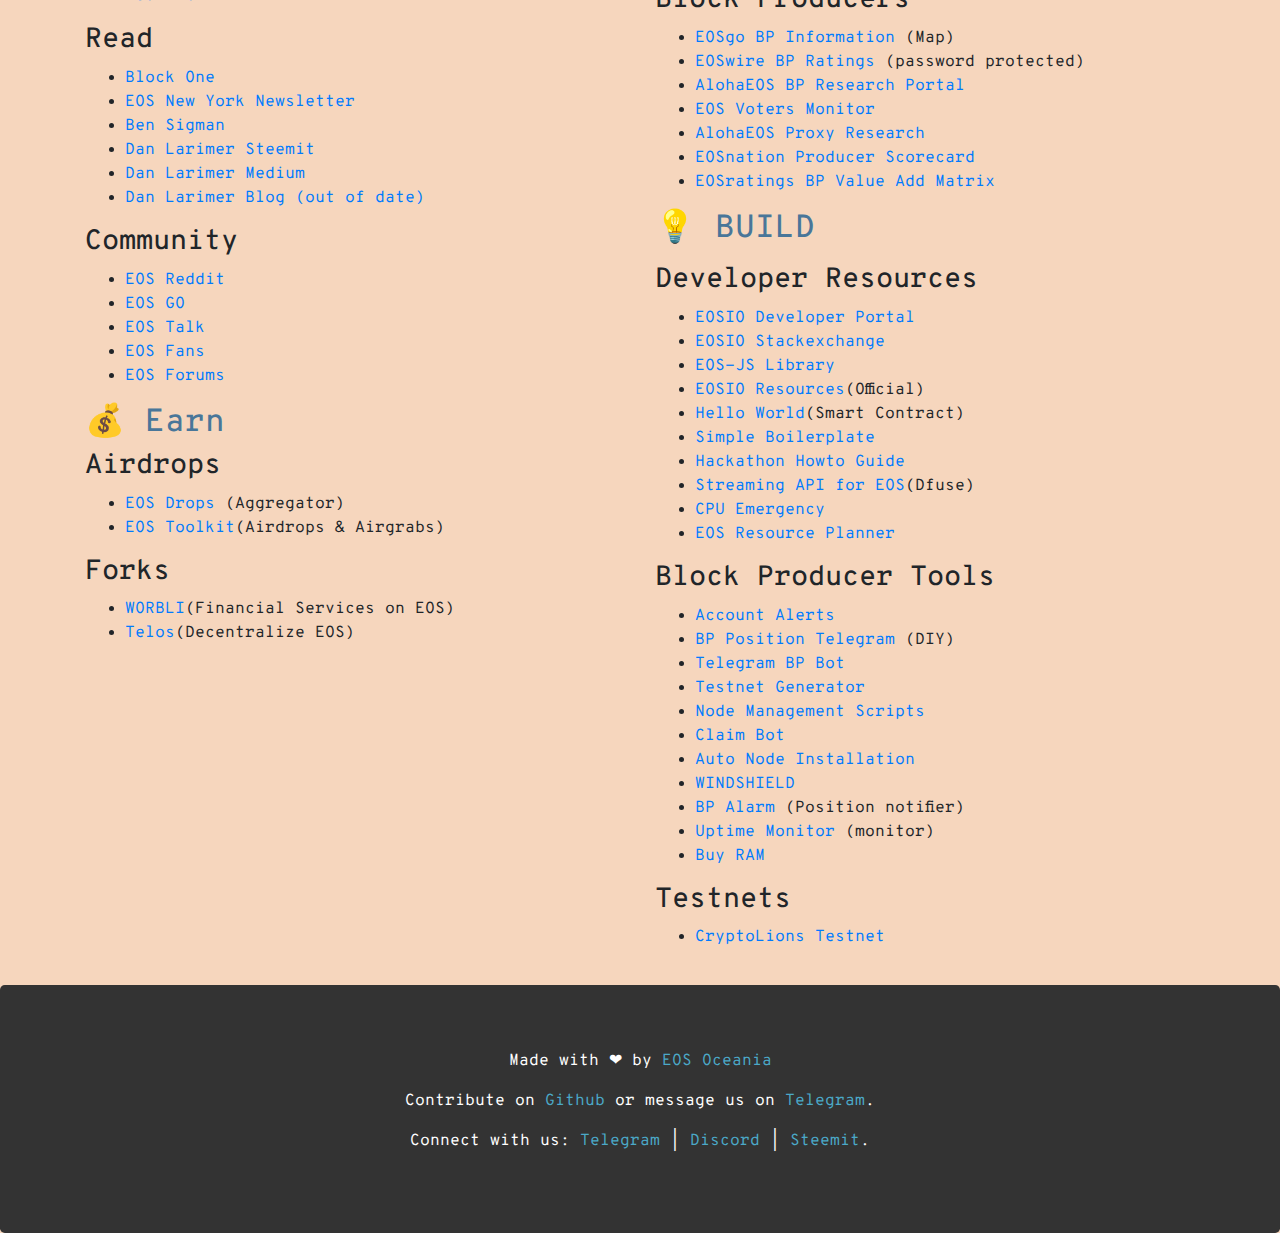
==== commit 49eaa953: "dev resources" ====
--- a/home.html
+++ b/home.html
@@ -344,11 +344,14 @@
         <ul>
           <li><a href="https://developers.eos.io" target="_blank">EOSIO Developer Portal</a></li>
           <li><a href="https://eosio.stackexchange.com" target="_blank">EOSIO Stackexchange</a></li>
-          <li><a href="https://eos.io/resources" target="_blank">EOSIO Resources</a></li>
-          <li><a href="https://www.cpuemergency.com" target="_blank">CPU Emergency</a></li>	
-	  <li><a href="https://github.com/eosio/eosjs" target="_blank">EOSjs Library</a></li>
+	  <li><a href="https://github.com/eosio/eosjs" target="_blank">EOS-JS Library</a></li>
+	  <li><a href="https://eos.io/resources" target="_blank">EOSIO Resources</a>(Official)</li>
+	  <li><a href="https://developers.eos.io/eosio-home/docs/your-first-contract" target="_blank">Hello World</a>(Smart Contract)</li>	
+	  <li><a href="https://github.com/EOSIO/eosio-project-boilerplate-simple" target="_blank">Simple Boilerplate</a></li>
+	  <li><a href="https://github.com/EOSIO/hackathon-howto-guide" target="_blank">Hackathon Howto Guide</a></li>
+	  <li><a href="https://dfuse.io" target="_blank">Streaming API for EOS</a>(Dfuse)</li>		
+          <li><a href="https://www.cpuemergency.com" target="_blank">CPU Emergency</a></li>
 	  <li><a href="https://www.eosrp.io/" target="_blank">EOS Resource Planner</a></li>
-	  <li><a href="https://dfuse.io" target="_blank">Streaming API for EOS</a></li>	
           </ul>
           <p><a name="bptool"></a></p>
   <h3>Block Producer Tools</h3>
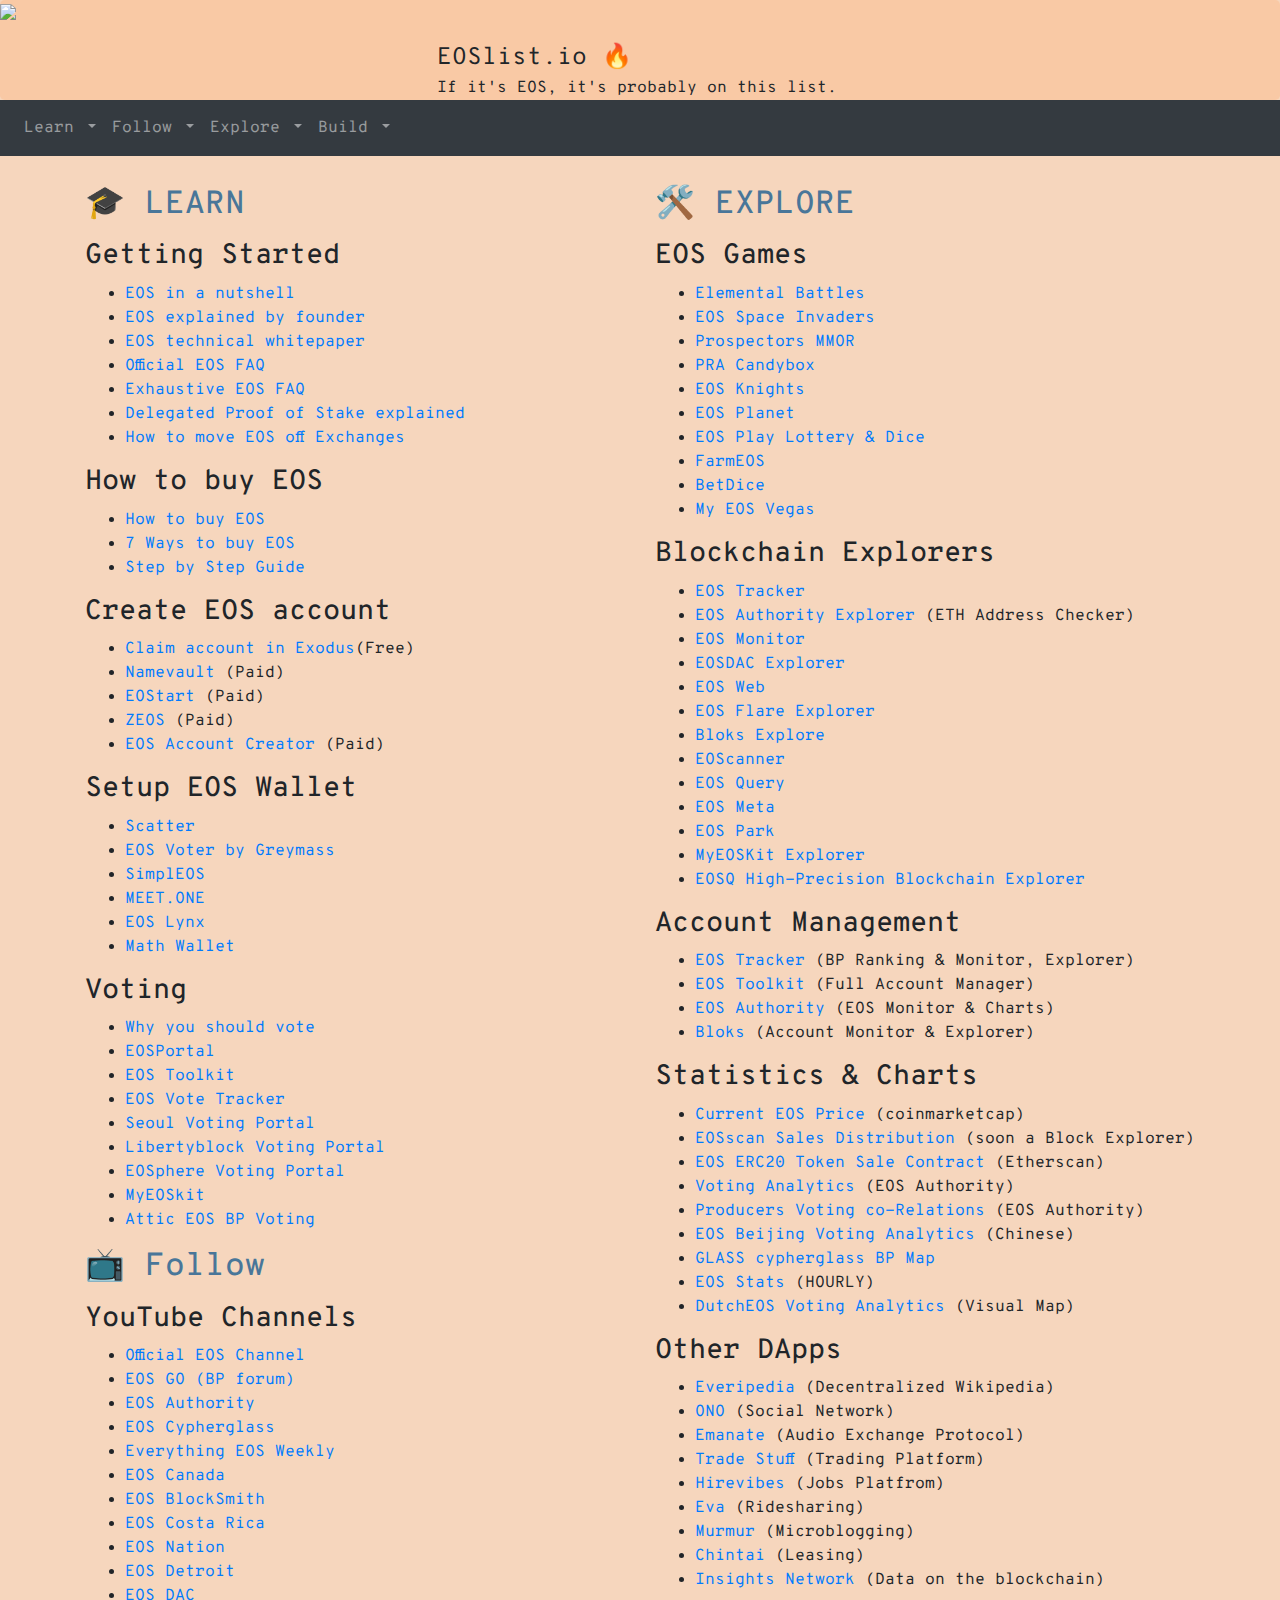
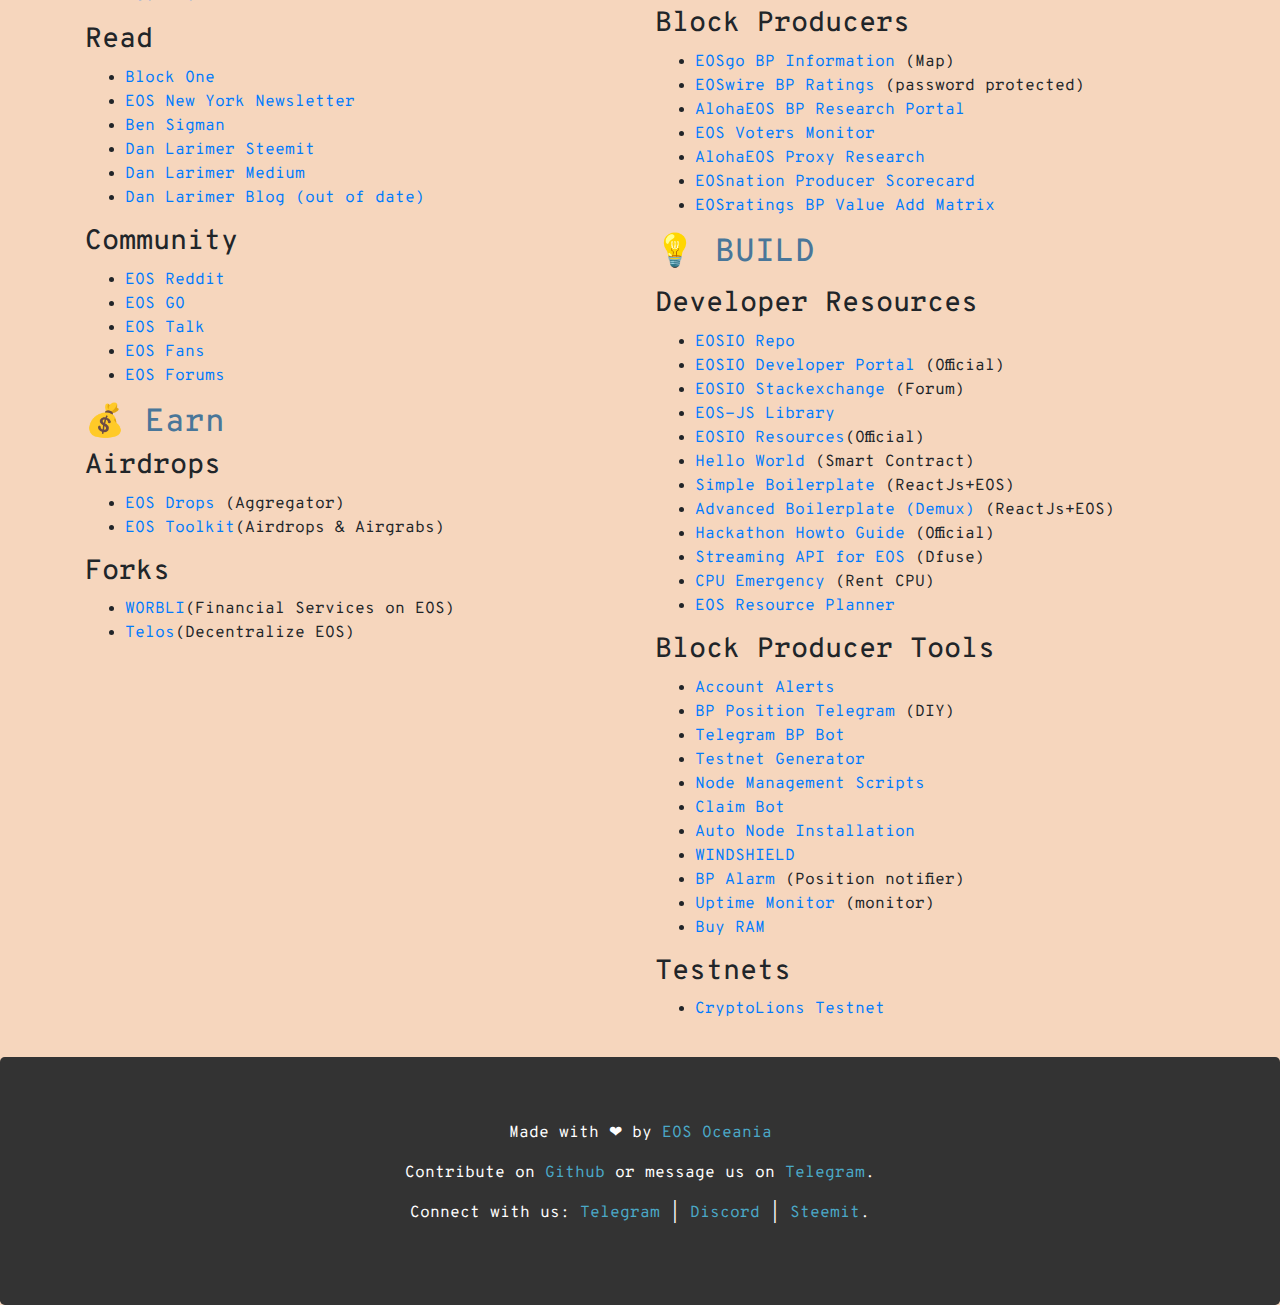
==== commit 87a67e1e: "Added EOSQ and Cypherblock" ====
--- a/home.html
+++ b/home.html
@@ -292,6 +292,7 @@
     	  <li><a href="https://eosmeta.io" target="_blank">EOS Meta</a></li>
           <li><a href="https://eospark.com" target="_blank">EOS Park</a></li>
           <li><a href="https://www.myeoskit.com/?#/tx" target="_blank">MyEOSKit Explorer</a></li>
+          <li><a href="https://eosq.app/" target="_blank">EOSQ High-Precision Blockchain Explorer</a></li>		 
   </ul>
   <p></a name="accountmgt"></a></p>
   <h3>Account Management</h3>
@@ -311,7 +312,7 @@
       <li><a href="https://eosauthority.com/producers_relation" target="_blank">Producers Voting co-Relations</a> (EOS Authority)</li>
       <li><a href="http://eosbeijing.one/data/#/bpByEOS" target="_blank">EOS Beijing Voting Analytics</a> (Chinese)</li>
       <li><a href="https://glass.cypherglass.com" >GLASS cypherglass BP Map</a></li>
-		  <li><a href="https://www.eosstats.io/hourlystats" target="_blank">EOS Stats</a> (HOURLY)</li>
+      <li><a href="https://www.eosstats.io/hourlystats" target="_blank">EOS Stats</a> (HOURLY)</li>
       <li><a href="https://dutcheos.io/votenet" target="_blank">DutchEOS Voting Analytics</a> (Visual Map)</span></li>
     </ul>
     <p><a name="bp"></a></p>
@@ -342,15 +343,17 @@
 <p><a name="dev"></a></p>
   <h3>Developer Resources</h3>
         <ul>
-          <li><a href="https://developers.eos.io" target="_blank">EOSIO Developer Portal</a></li>
-          <li><a href="https://eosio.stackexchange.com" target="_blank">EOSIO Stackexchange</a></li>
+	  <li><a href="https://github.com/EOSIO/eos" target="_blank">EOSIO Repo</a></li>
+          <li><a href="https://developers.eos.io" target="_blank">EOSIO Developer Portal</a> (Official)</li>
+          <li><a href="https://eosio.stackexchange.com" target="_blank">EOSIO Stackexchange</a> (Forum)</li>
 	  <li><a href="https://github.com/eosio/eosjs" target="_blank">EOS-JS Library</a></li>
 	  <li><a href="https://eos.io/resources" target="_blank">EOSIO Resources</a>(Official)</li>
-	  <li><a href="https://developers.eos.io/eosio-home/docs/your-first-contract" target="_blank">Hello World</a>(Smart Contract)</li>	
-	  <li><a href="https://github.com/EOSIO/eosio-project-boilerplate-simple" target="_blank">Simple Boilerplate</a></li>
-	  <li><a href="https://github.com/EOSIO/hackathon-howto-guide" target="_blank">Hackathon Howto Guide</a></li>
-	  <li><a href="https://dfuse.io" target="_blank">Streaming API for EOS</a>(Dfuse)</li>		
-          <li><a href="https://www.cpuemergency.com" target="_blank">CPU Emergency</a></li>
+	  <li><a href="https://developers.eos.io/eosio-home/docs/your-first-contract" target="_blank">Hello World</a> (Smart Contract)</li>	
+	  <li><a href="https://github.com/EOSIO/eosio-project-boilerplate-simple" target="_blank">Simple Boilerplate</a> (ReactJs+EOS)</li>
+	  <li><a href="https://github.com/EOSIO/eosio-project-demux-example" target="_blank">Advanced Boilerplate (Demux)</a> (ReactJs+EOS)</li>	
+	  <li><a href="https://github.com/EOSIO/hackathon-howto-guide" target="_blank">Hackathon Howto Guide</a> (Official)</li>
+	  <li><a href="https://dfuse.io" target="_blank">Streaming API for EOS</a> (Dfuse)</li>		
+          <li><a href="https://www.cpuemergency.com" target="_blank">CPU Emergency</a> (Rent CPU)</li>
 	  <li><a href="https://www.eosrp.io/" target="_blank">EOS Resource Planner</a></li>
           </ul>
           <p><a name="bptool"></a></p>
